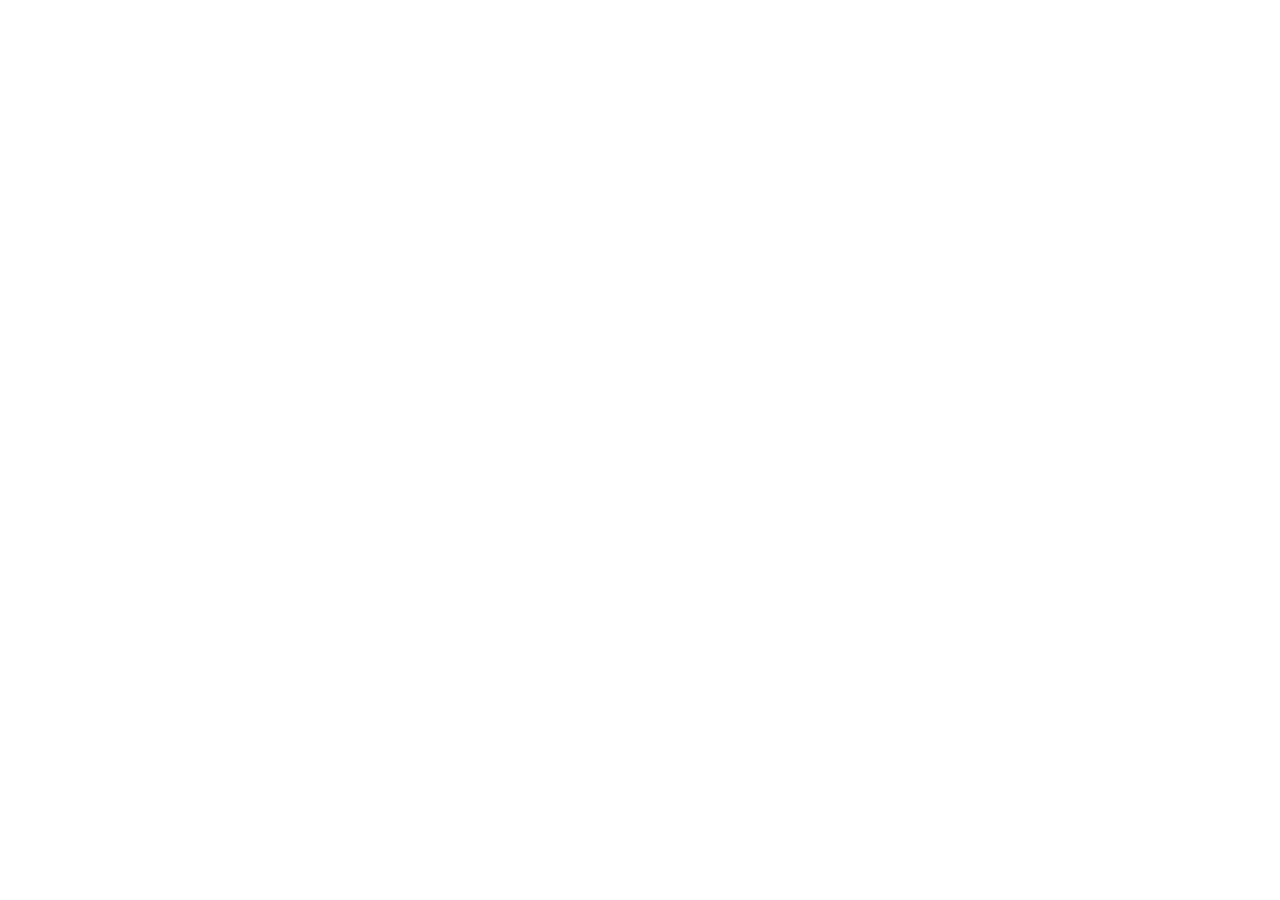
==== index.html @ 75bd583d "Alteração index" ====
<!DOCTYPE html>
<html lang="en">
<head>
    <meta charset="UTF-8">
    <meta http-equiv="X-UA-Compatible" content="IE=edge">
    <meta name="viewport" content="width=device-width, initial-scale=1.0">
    <title>FIAT</title>
    
</head>
<body>
    
</body>
</html>
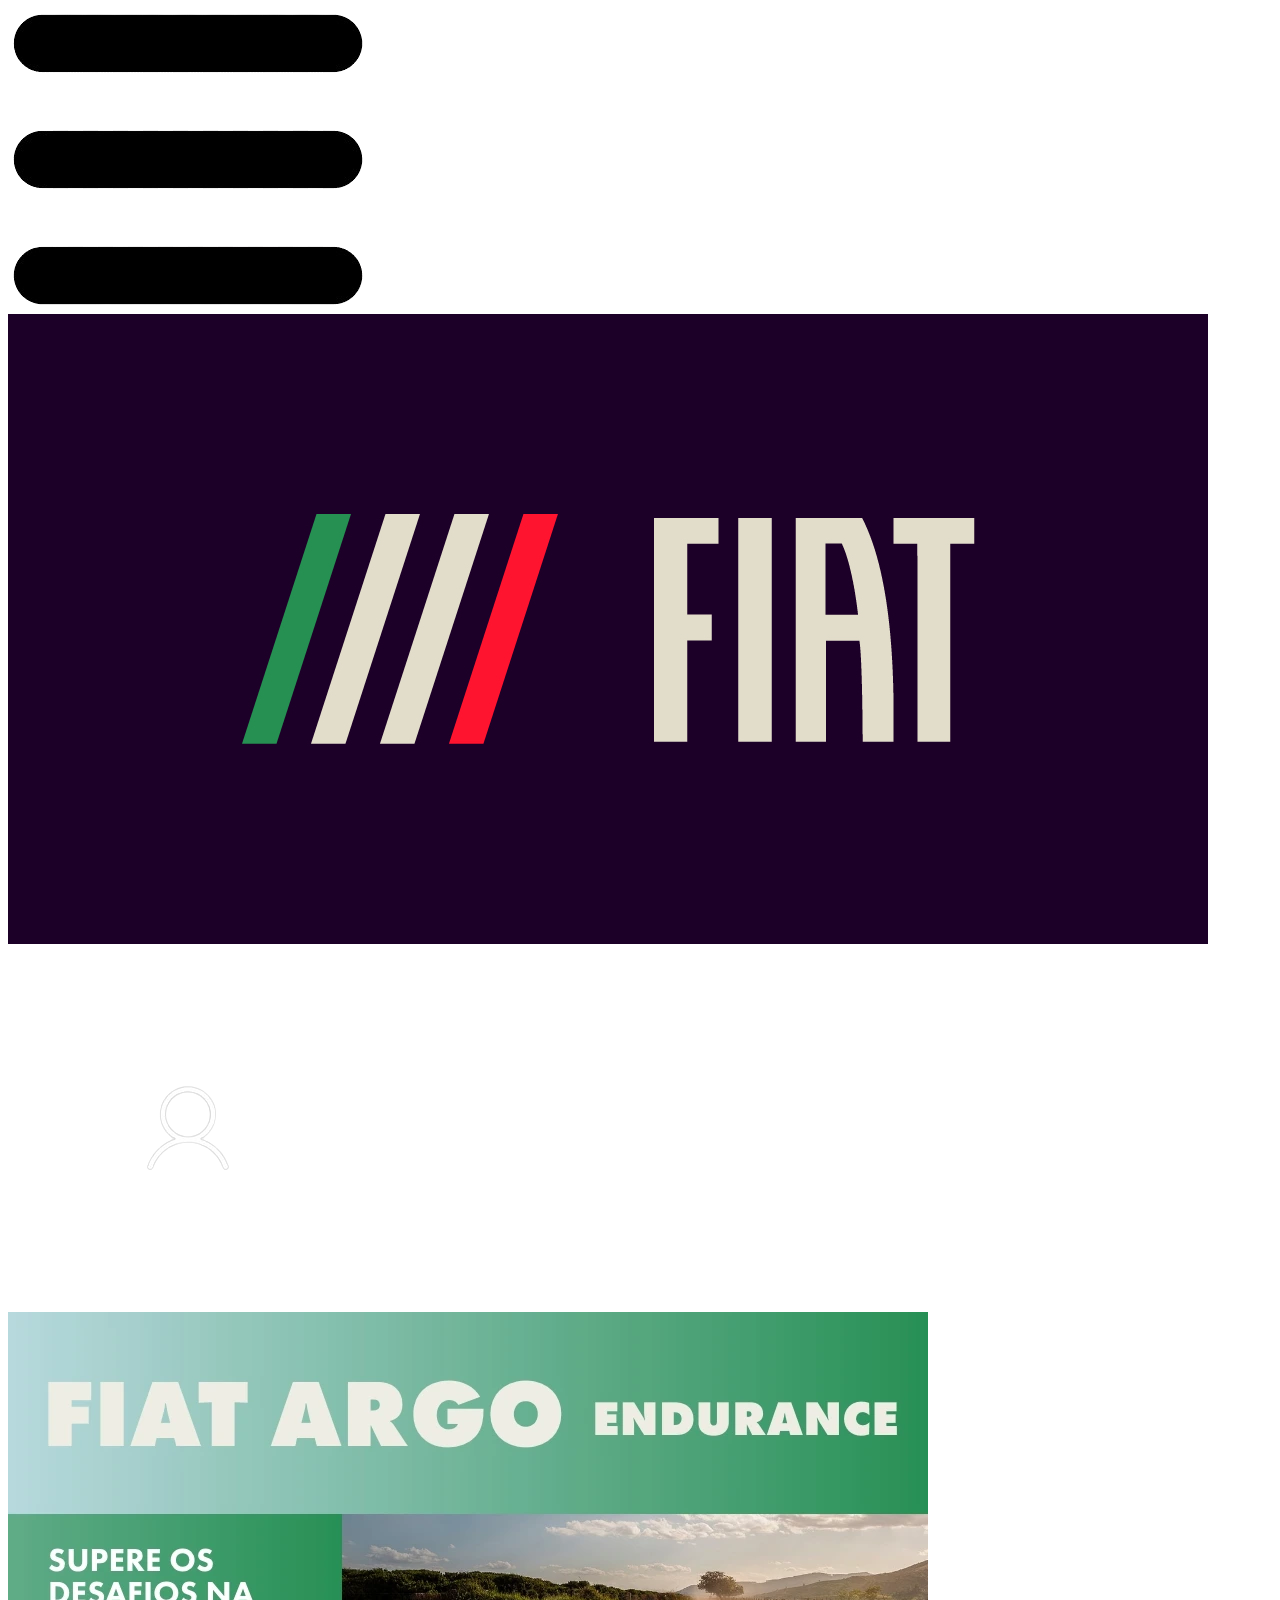
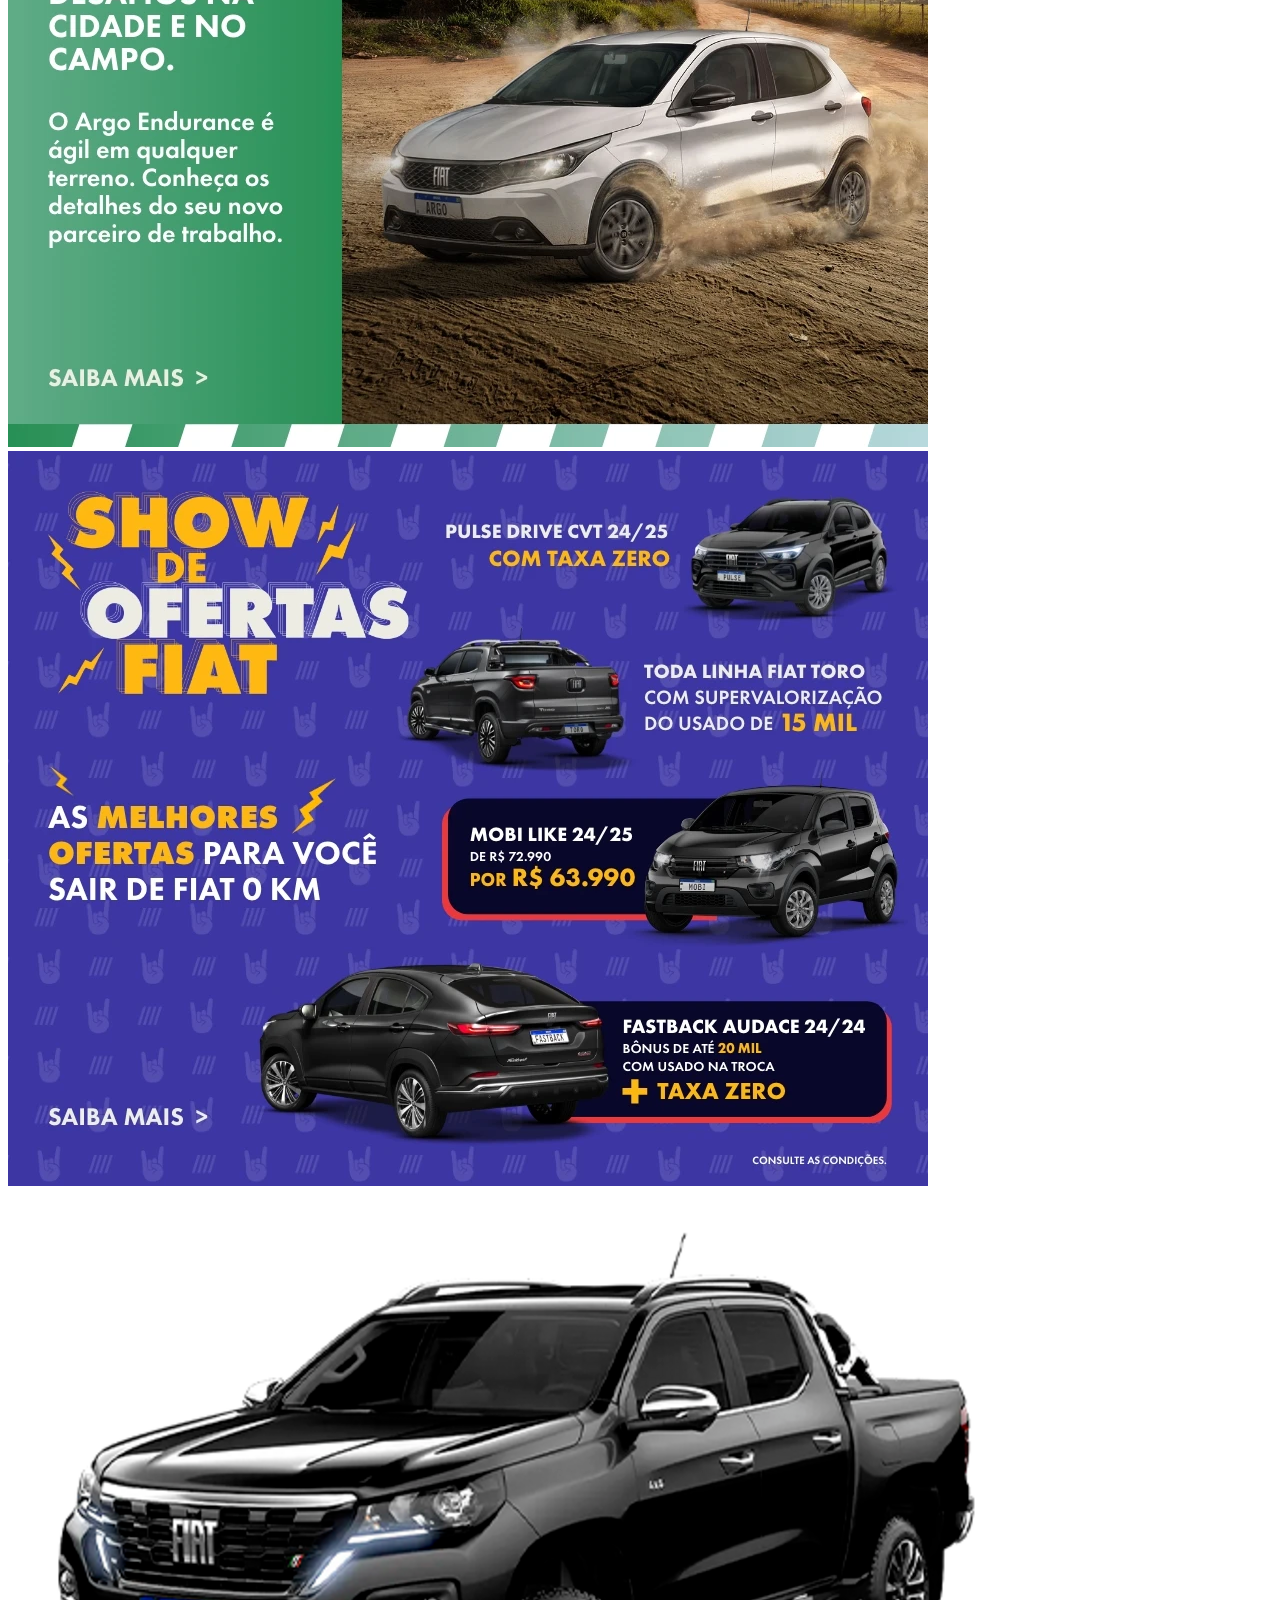
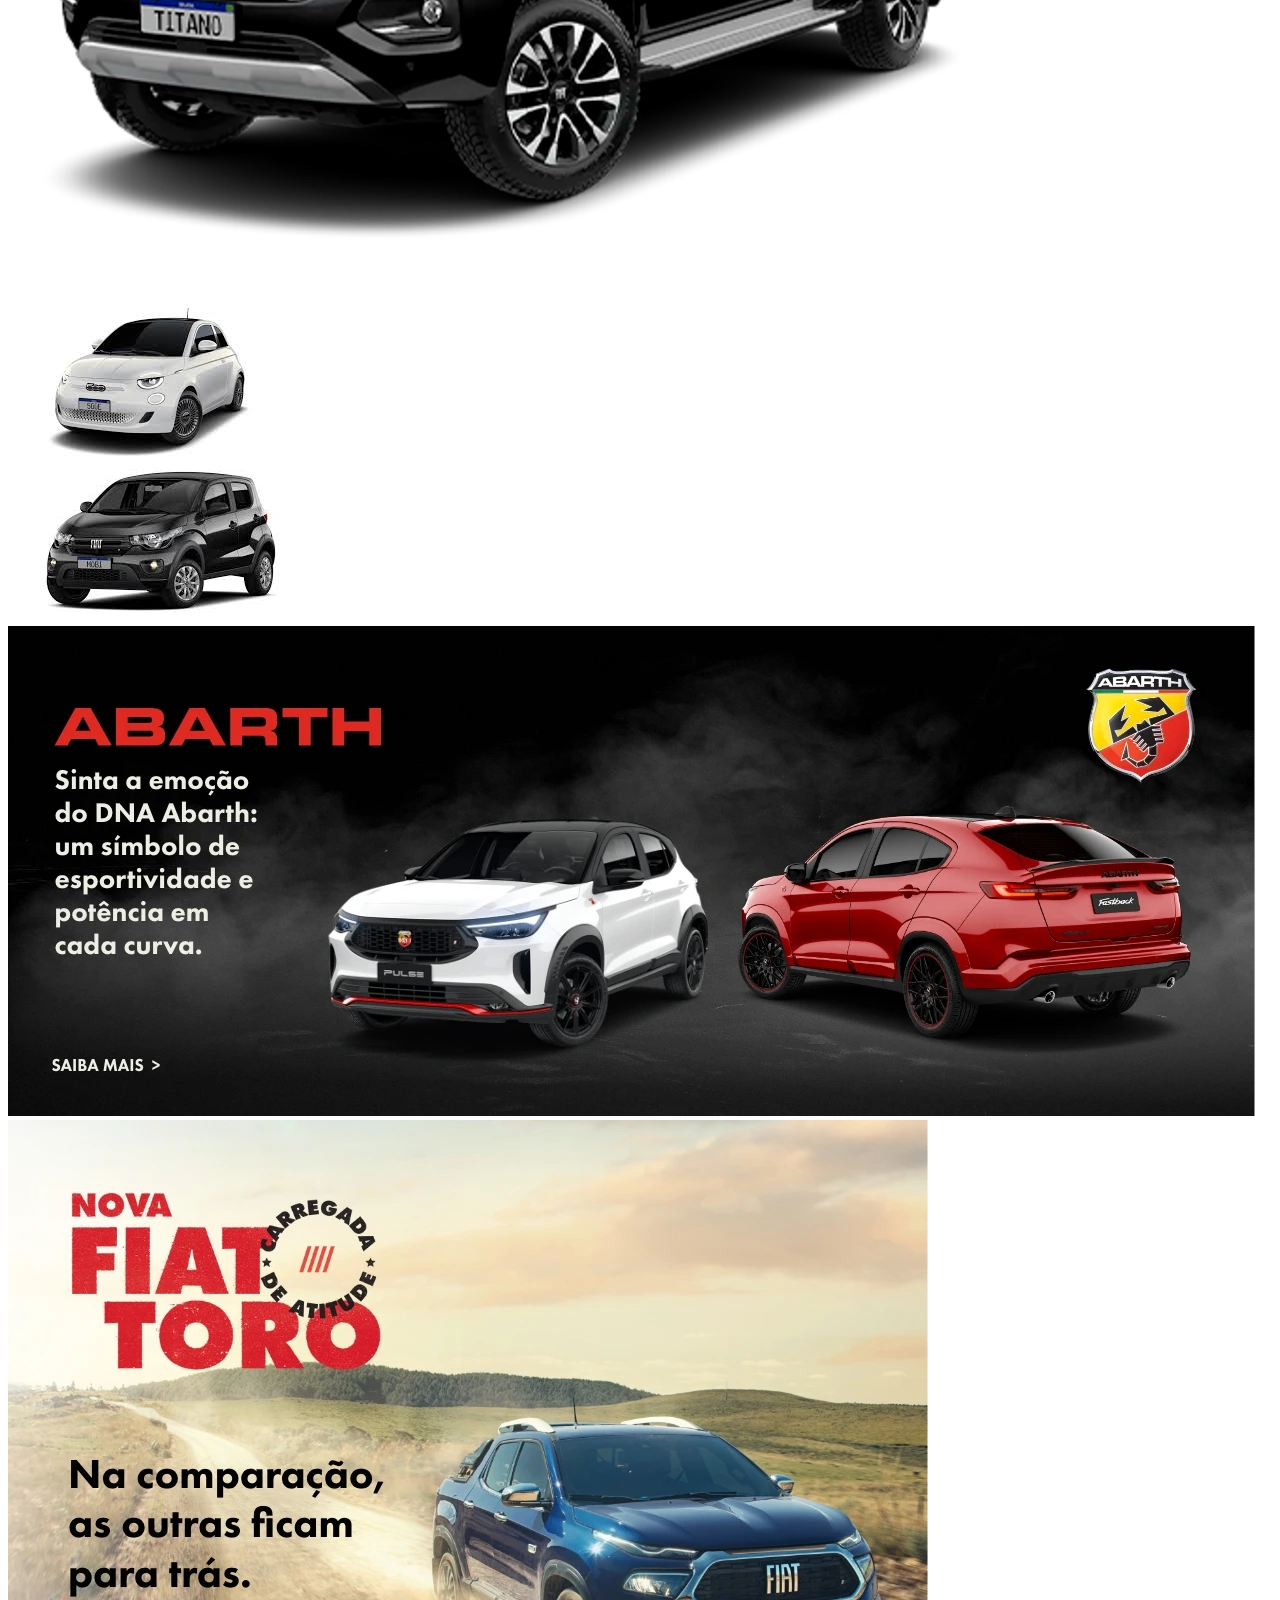
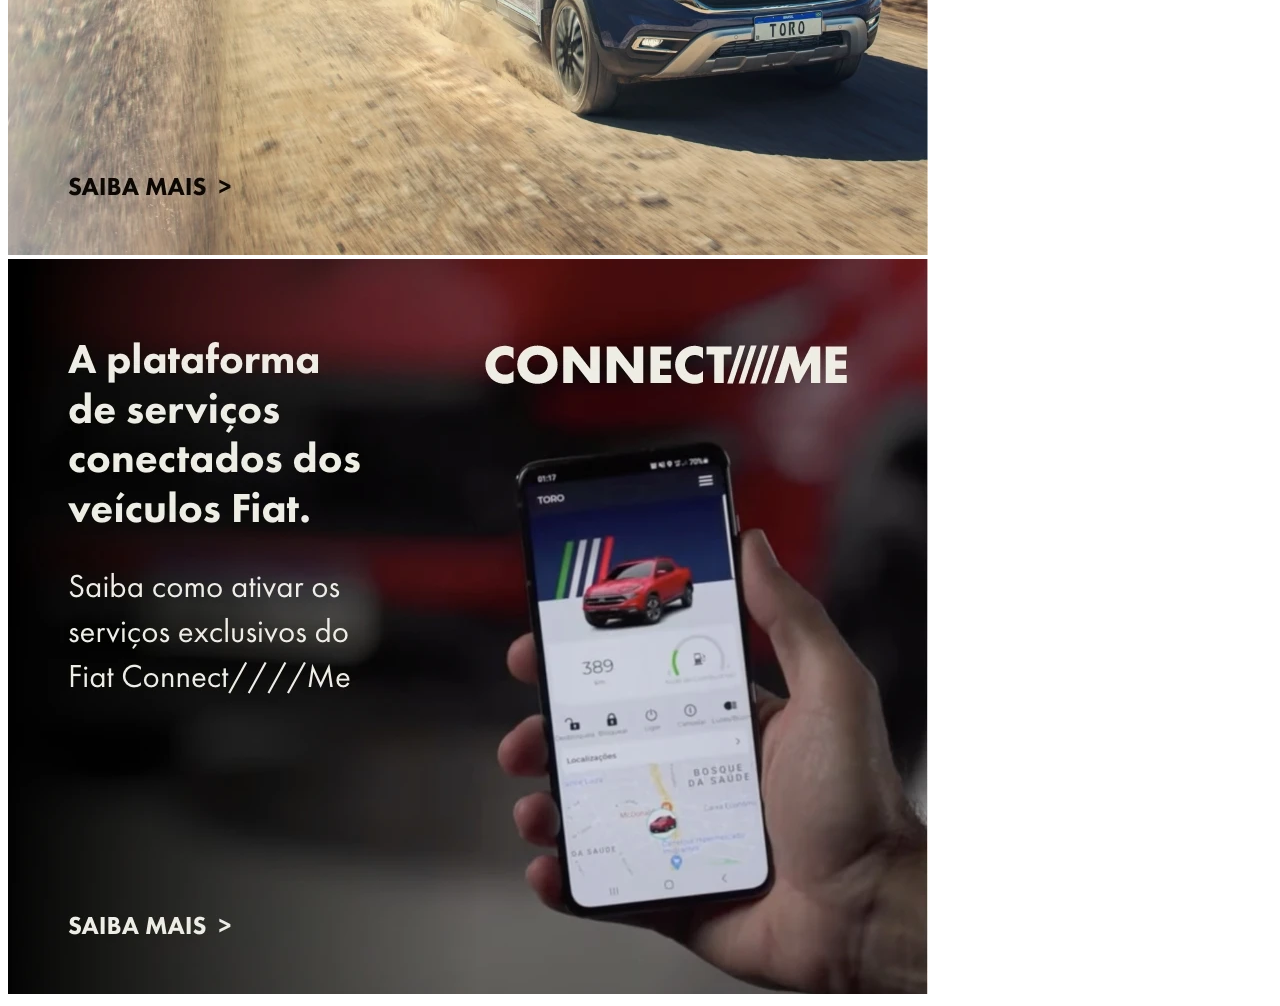
==== commit 79ddb1bf: "erro nos div 03/10" ====
--- a/index.html
+++ b/index.html
@@ -1,13 +1,33 @@
 <!DOCTYPE html>
-<html lang="en">
+<html lang="pt-br">
 <head>
     <meta charset="UTF-8">
     <meta http-equiv="X-UA-Compatible" content="IE=edge">
     <meta name="viewport" content="width=device-width, initial-scale=1.0">
     <title>FIAT</title>
-    
+    <link rel="stylesheet" href="estilo.css">
 </head>
 <body>
-    
+    <div id="top">
+        <div id="menu"><img src="Imagens/menu-removebg-preview.png" alt="MENU"></div>
+        <div id="logo"><img src="Imagens/fiat.png" alt="FIAT"></div>
+        <div id="cadastro"><img src="Imagens/cadastro-removebg-preview.png" alt="CADASTRO"></div>
+    </div>
+    <div id="contain">
+    </div>
+    <div id="anuncioscima">
+        <div id="anuncio1cima"><img src="Imagens/anuncio1cima.webp"></div>
+        <div id="anuncio2cima"><img src="Imagens/anuncio2cima.webp"></div>
+    </div>
+    <div id="carros">
+        <div id="titano"><img src="Imagens/titano.webp"></div>
+        <div id="500e"><img src="Imagens/500e.jpg"></div>
+        <div id="mobi"><img src="Imagens/mobi.jpg"></div>
+    </div>
+    <div id="anunciomeio"><img src="Imagens/anunciomeio.webp"></div>
+    <div id="anunciosbaixo">
+        <div id="anuncio1baixo"><img src="Imagens/anuncio1baixo.webp"></div>
+        <div id="anuncio2baixo"><img src="Imagens/anuncio2baixo.webp"></div>
+    </div>
 </body>
 </html>
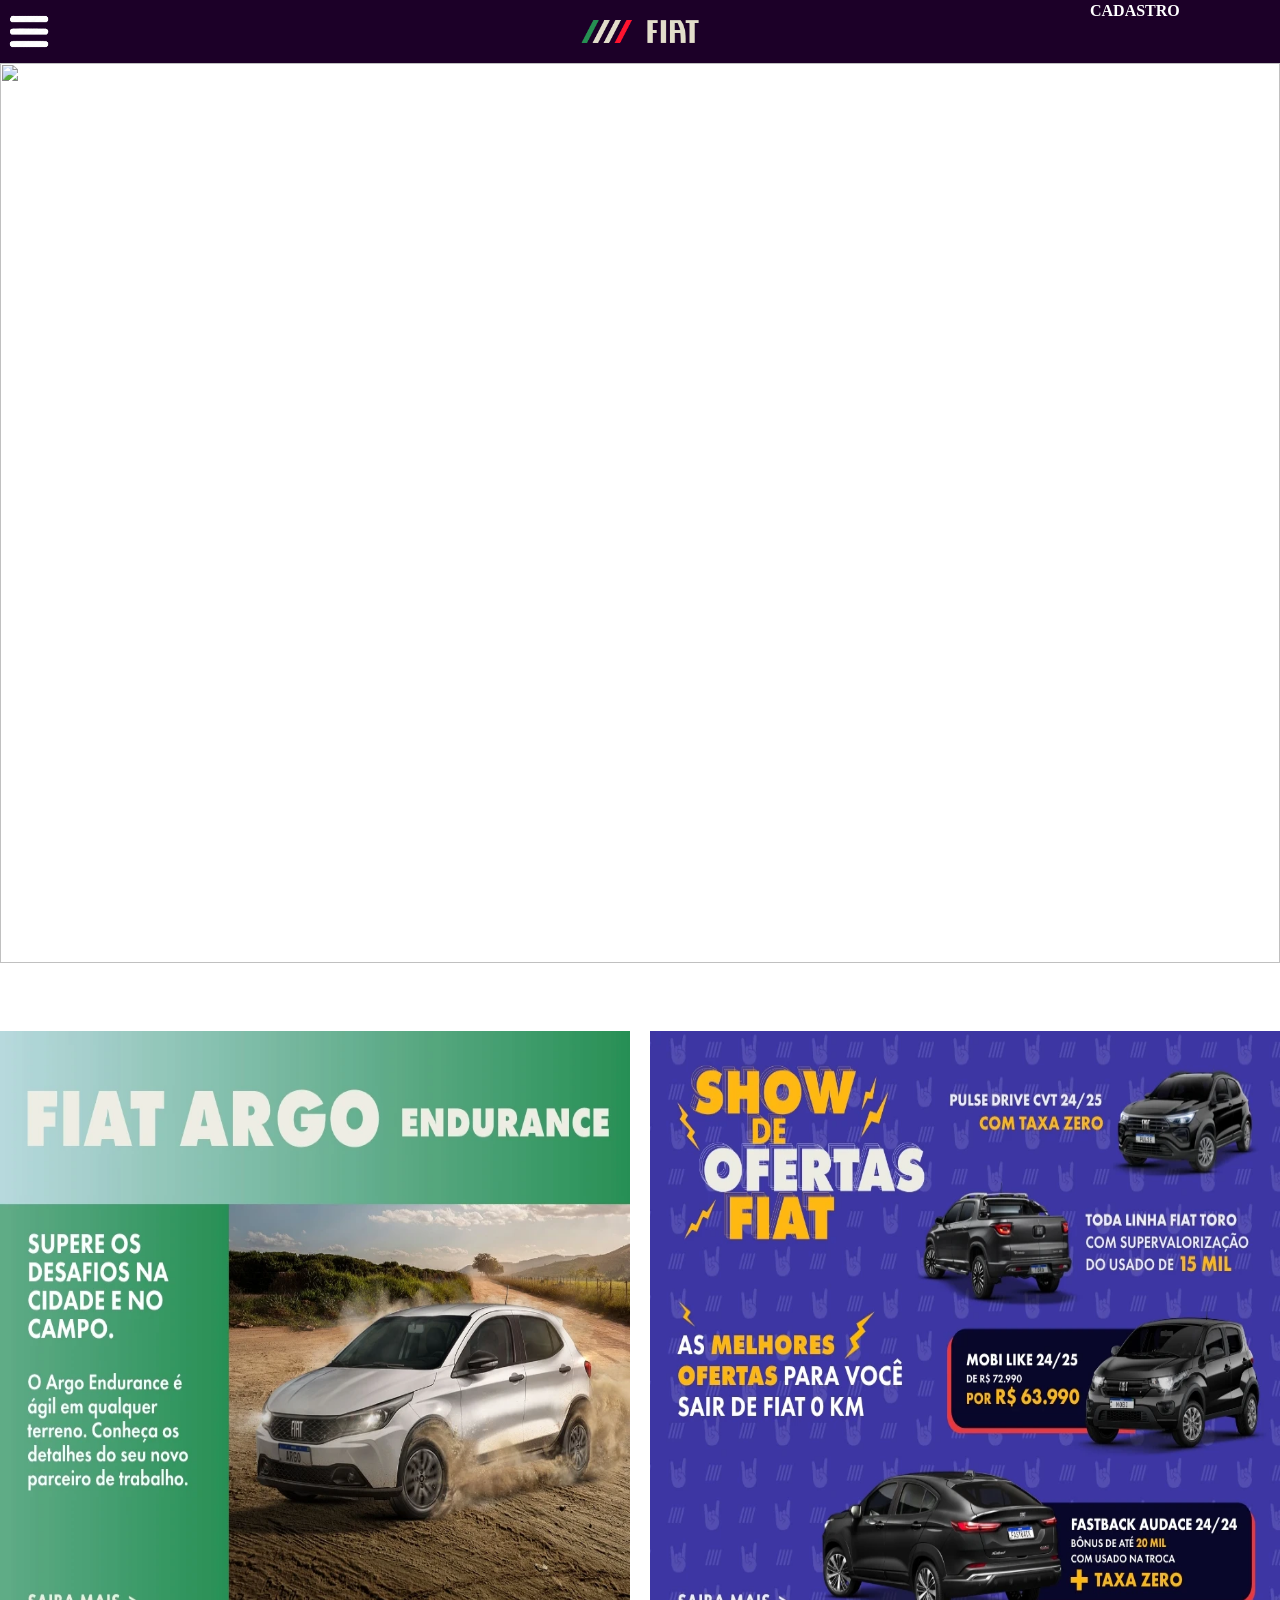
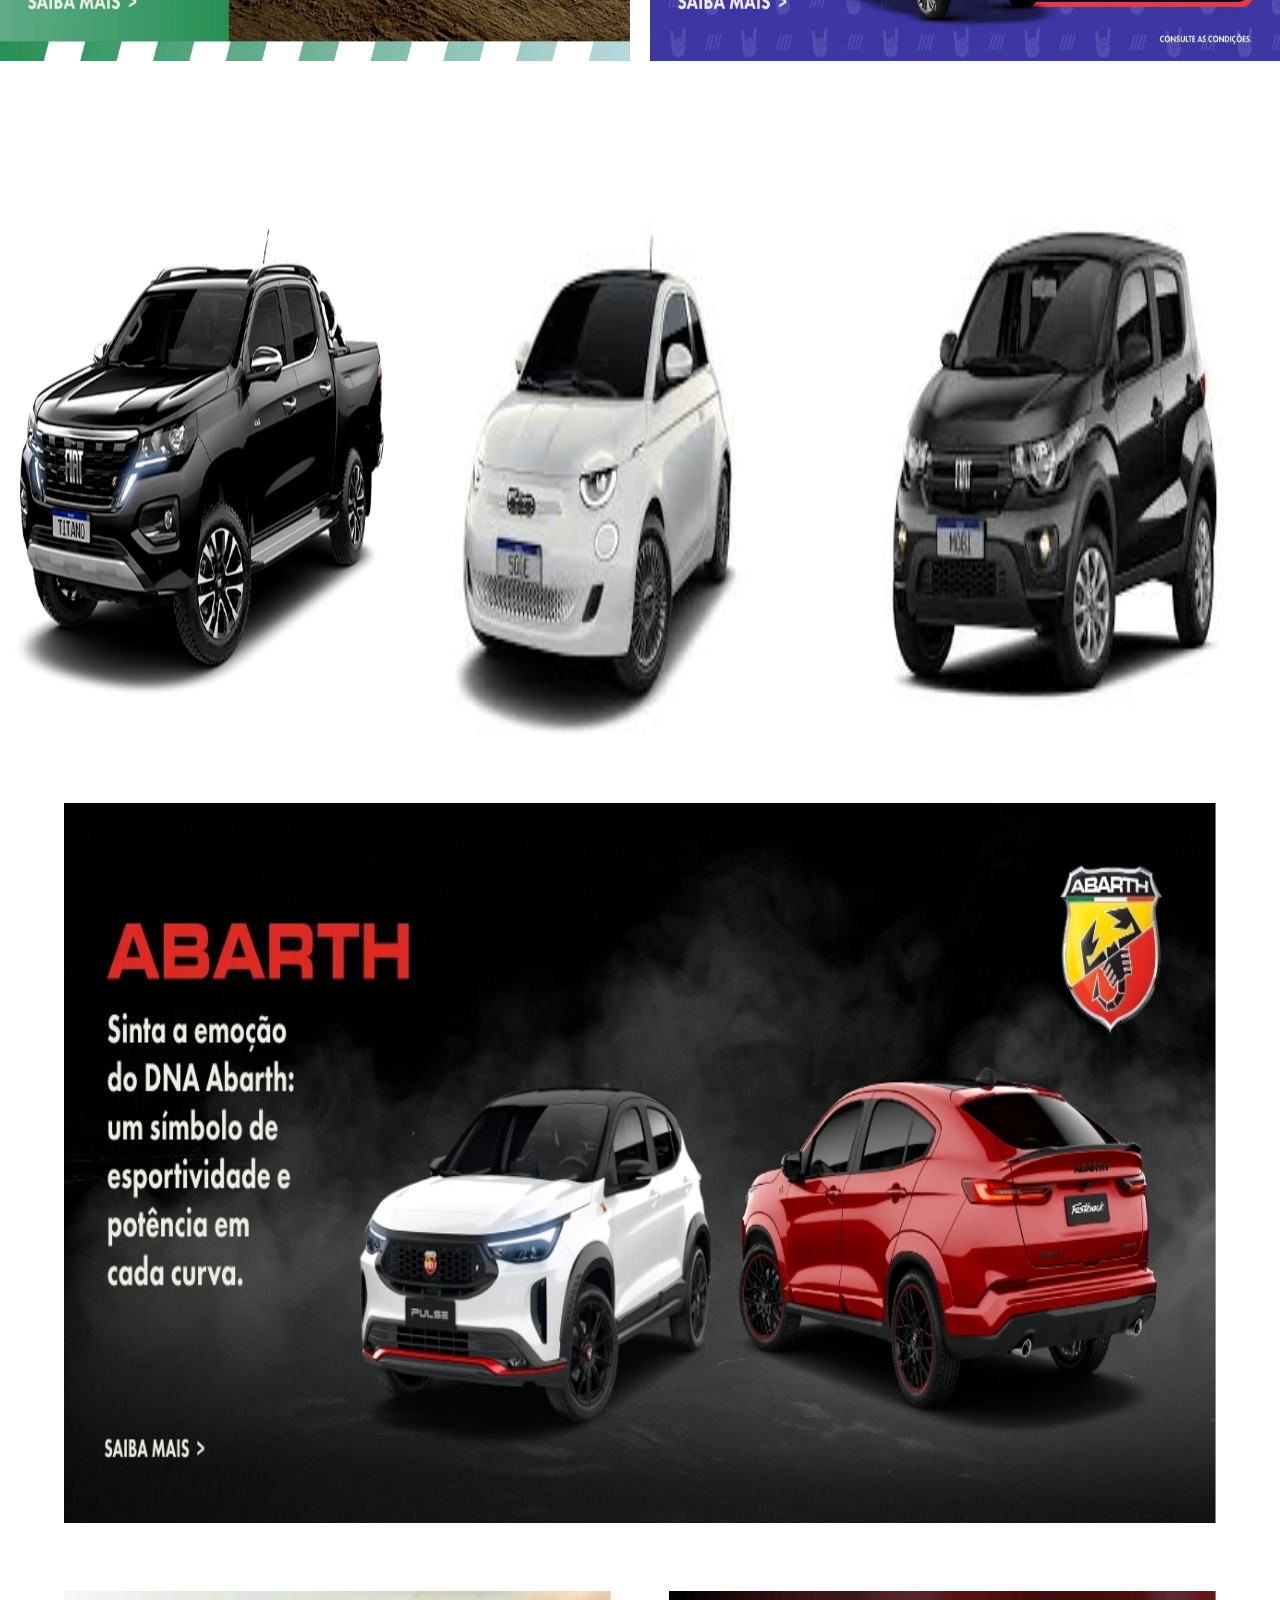
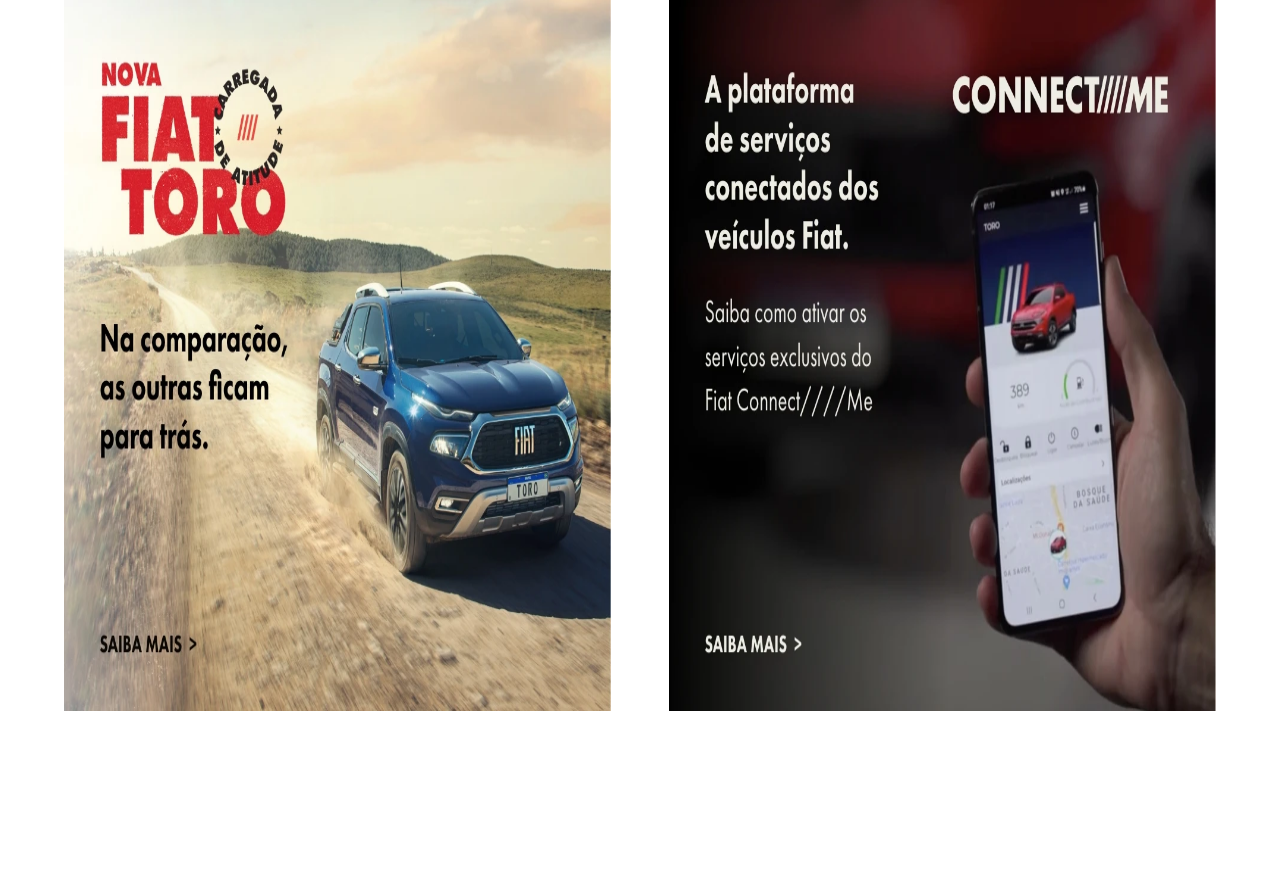
==== commit 2b0a53fd: "termino do projeto 16/10" ====
--- a/index.html
+++ b/index.html
@@ -5,29 +5,35 @@
     <meta http-equiv="X-UA-Compatible" content="IE=edge">
     <meta name="viewport" content="width=device-width, initial-scale=1.0">
     <title>FIAT</title>
-    <link rel="stylesheet" href="estilo.css">
+    <link rel="stylesheet" href="CSS/estilo.css">
 </head>
 <body>
     <div id="top">
-        <div id="menu"><img src="Imagens/menu-removebg-preview.png" alt="MENU"></div>
-        <div id="logo"><img src="Imagens/fiat.png" alt="FIAT"></div>
-        <div id="cadastro"><img src="Imagens/cadastro-removebg-preview.png" alt="CADASTRO"></div>
+        <div id="menu"><img src="Imagens/download-removebg-preview.png" width="30%" height="100%"></div>
+        <div id="logo"><img src="Imagens/fiat.png" width="100%" height="100%"></div>
+        <div id="cadastro"><table><tr><th align="center"><font color="white">CADASTRO</font></th></tr></table></div>
     </div>
-    <div id="contain">
+    <div id="contain"><img src="imagens/background.jpg" width="100%" height="100%"></div>
+    <div id="spacocima"></div>
+    <div id="anuncioscima">
+        <div id="anuncio1cima"><img src="Imagens/anuncio1cima.webp" width="100%" height="100%"></div>
+        <div id="space"></div>
+        <div id="anuncio2cima"><img src="Imagens/anuncio2cima.webp" width="100%" height="100%"></div>
     </div>
-    <div id="anuncioscima">
-        <div id="anuncio1cima"><img src="Imagens/anuncio1cima.webp"></div>
-        <div id="anuncio2cima"><img src="Imagens/anuncio2cima.webp"></div>
+    <div id="spaco"></div>
+    <div id="carros">
+        <div id="titano"><img src="Imagens/titano.webp" width="100%" height="100%"></div>
+        <div id="e500e"><img src="Imagens/500e.jpg" width="100%" height="100%"></div>
+        <div id="mobi"><img src="Imagens/mobi.jpg" width="100%" height="100%"></div>
     </div>
-    <div id="carros">
-        <div id="titano"><img src="Imagens/titano.webp"></div>
-        <div id="500e"><img src="Imagens/500e.jpg"></div>
-        <div id="mobi"><img src="Imagens/mobi.jpg"></div>
+    <div id="spacu"></div>
+    <div id="anunciomeio"><img src="Imagens/anunciomeio.webp" width="100%" height="100%"></div>
+    <div id="spaca"></div>
+    <div id="anunciosbaixo">
+        <div id="anuncio1baixo"><img src="Imagens/anuncio1baixo.webp" width="100%" height="100%"></div>
+        <div id="spaci"></div>
+        <div id="anuncio2baixo"><img src="Imagens/anuncio2baixo.webp" width="100%" height="100%"></div>
     </div>
-    <div id="anunciomeio"><img src="Imagens/anunciomeio.webp"></div>
-    <div id="anunciosbaixo">
-        <div id="anuncio1baixo"><img src="Imagens/anuncio1baixo.webp"></div>
-        <div id="anuncio2baixo"><img src="Imagens/anuncio2baixo.webp"></div>
-    </div>
+    <div id="spacobaixo"></div>
 </body>
 </html>
--- a/CSS/estilo.css
+++ b/CSS/estilo.css
@@ -0,0 +1,104 @@
+*{
+    margin: 0;
+    padding: 0;
+    box-sizing: content-box;
+}
+#top{
+    width: 100vw;
+    height: 7vh;
+    background-color: rgb(28, 0, 40);
+    display: flex;
+    justify-content: space-between;
+}
+#contain {
+    width: 100vw;
+    height: 100vh;
+    display: flex;
+    flex-wrap: wrap;
+}
+#spacocima{
+    width: 100vw;
+    height: 7.5vh;
+}
+#menu{
+    width: 15%;
+    height: 100%;
+}
+#logo{
+    width: 15%;
+    height: 100%;
+}
+#cadastro{
+    width: 15%;
+    height: 100%;
+}
+#anuncioscima{
+    width: 100vw;
+    height: 70vh;
+    display: flex;
+    justify-content: center;
+}
+#space{
+    width: 2%;
+    height: 100%;
+}
+#spaco{
+    width: 100vw;
+    height: 15vh;
+}
+#carros{
+    width: 100vw;
+    height: 60vh;
+    display: flex;
+    justify-content: space-evenly;
+}
+#titano{
+    width: 31%;
+    height: 100%;
+}
+#e500e{
+    width: 34.5%;
+    height: 100%;
+}
+#mobi{
+    width: 34.5%;
+    height: 100%;
+}
+#spacu{
+    width: 100vw;
+    height: 7.5vh;
+}
+#anunciomeio{
+    width: 90vw;
+    height: 80vh;
+    margin: 0 auto;
+    display: flex;
+    justify-content: center;
+}
+#spaca{
+    width: 100vw;
+    height: 7.5vh;
+}
+#anunciosbaixo{
+    width: 90vw;
+    height: 80vh;
+    display: flex;
+    justify-content: center;
+    margin: 0 auto;
+}
+#anuncio1baixo{
+    width: 47.5%;
+    height: 100%;
+}
+#spaci{
+    width: 5%;
+    height: 100%;
+}
+#anuncio2baixo{
+    width: 47.5%;
+    height: 100%;
+}
+#spacobaixo{
+    width: 100vw;
+    height: 20vh;
+}
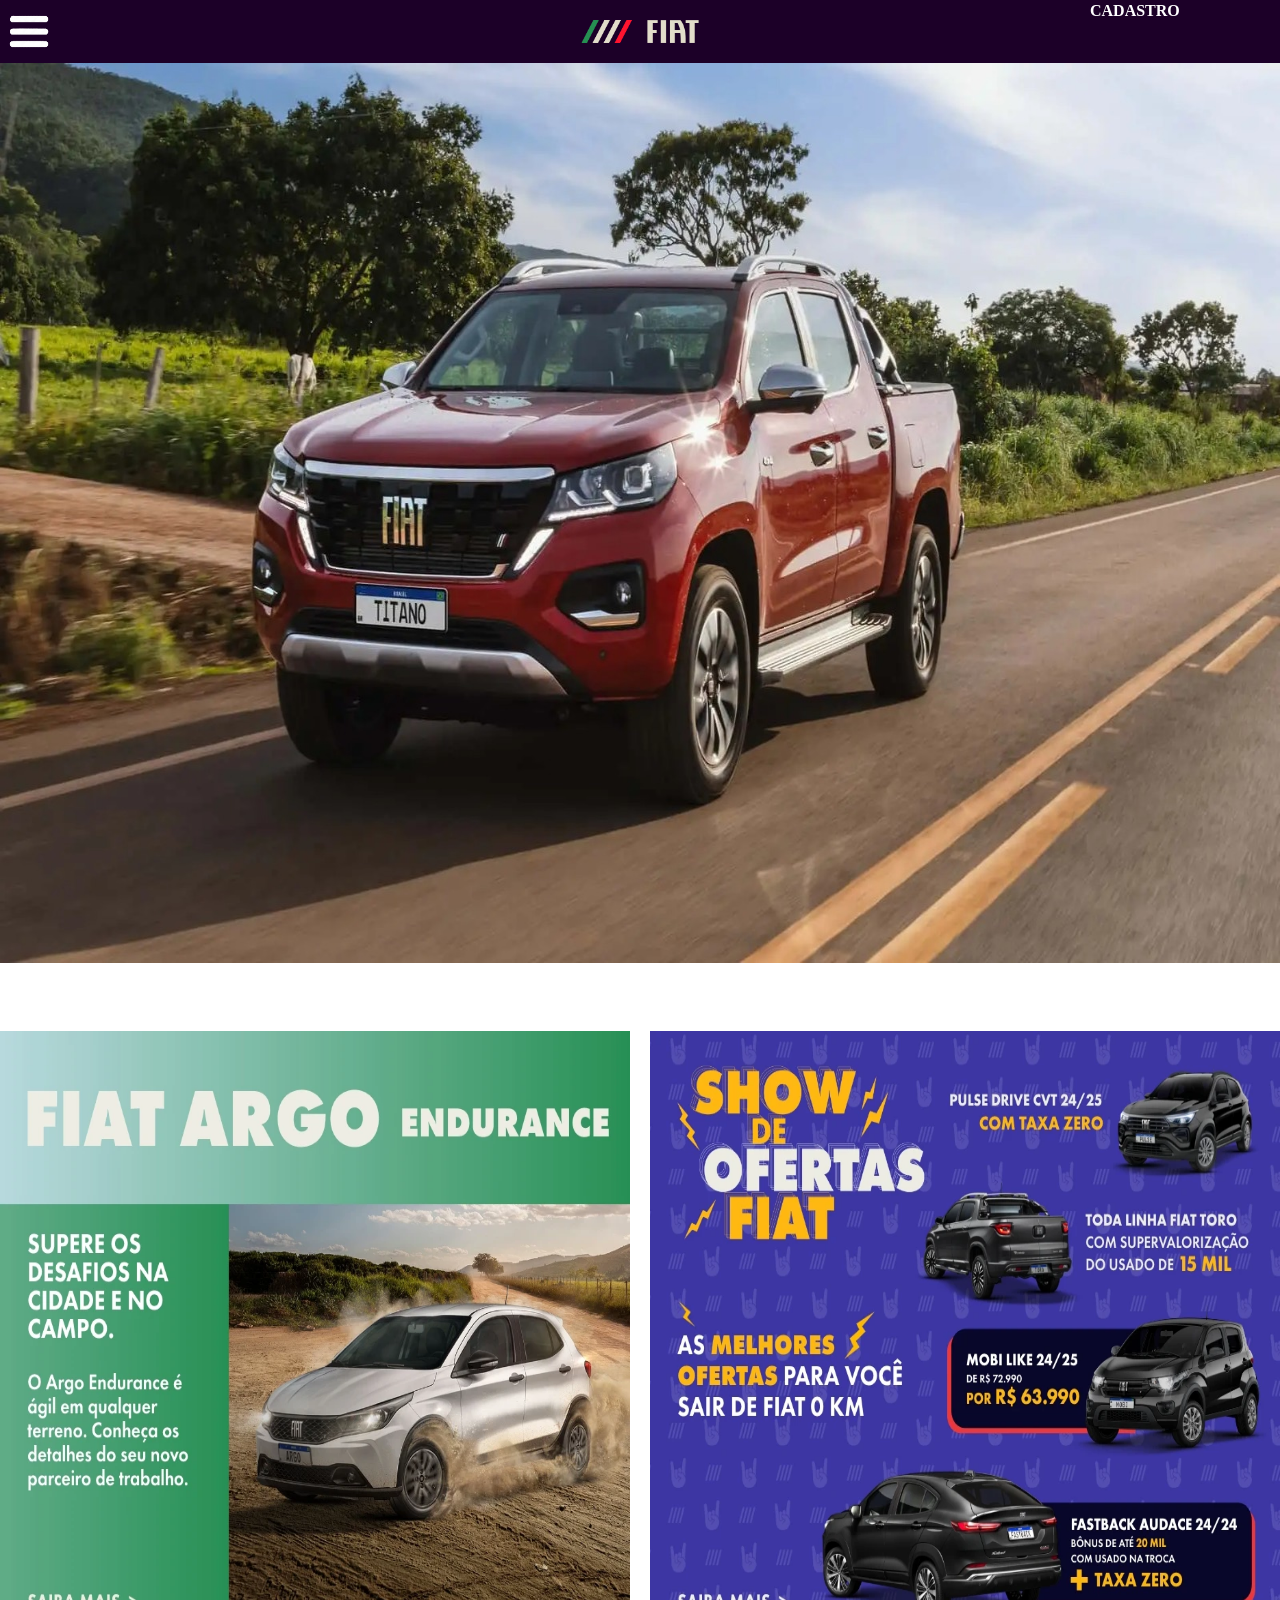
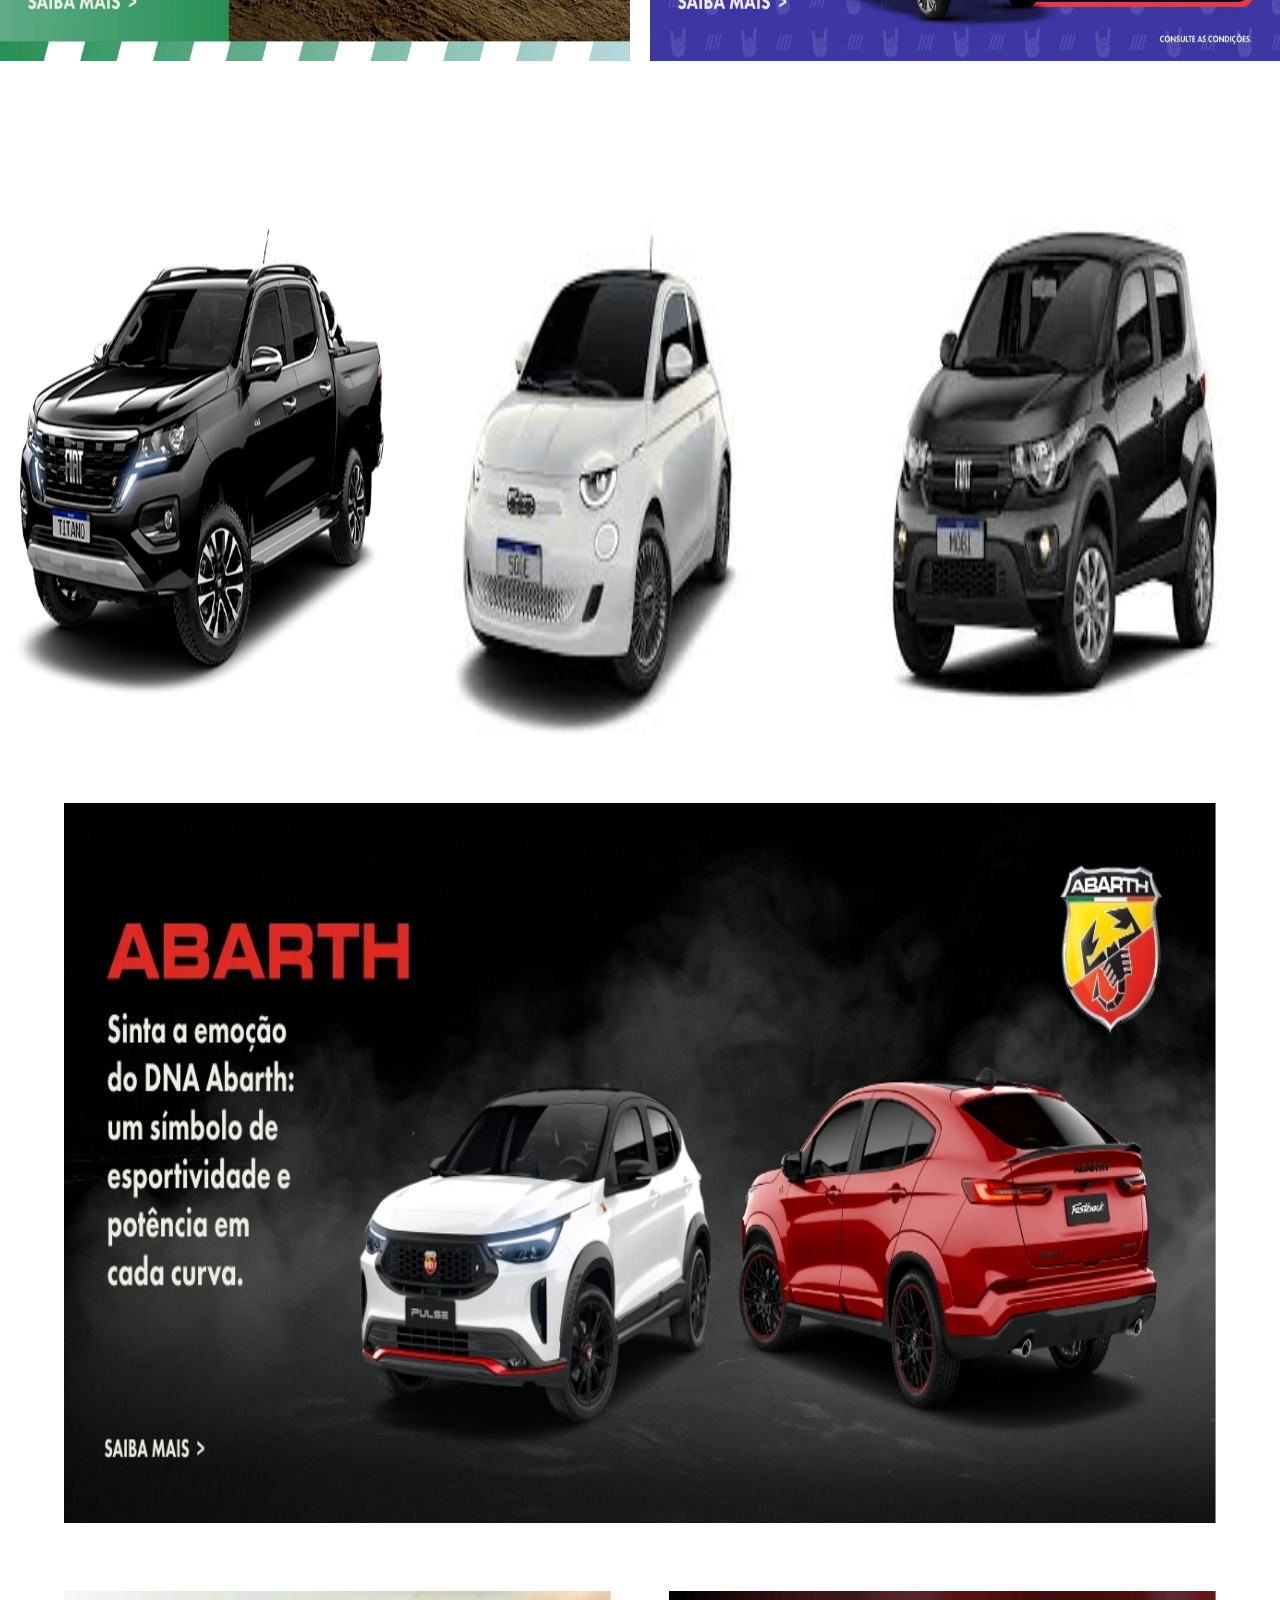
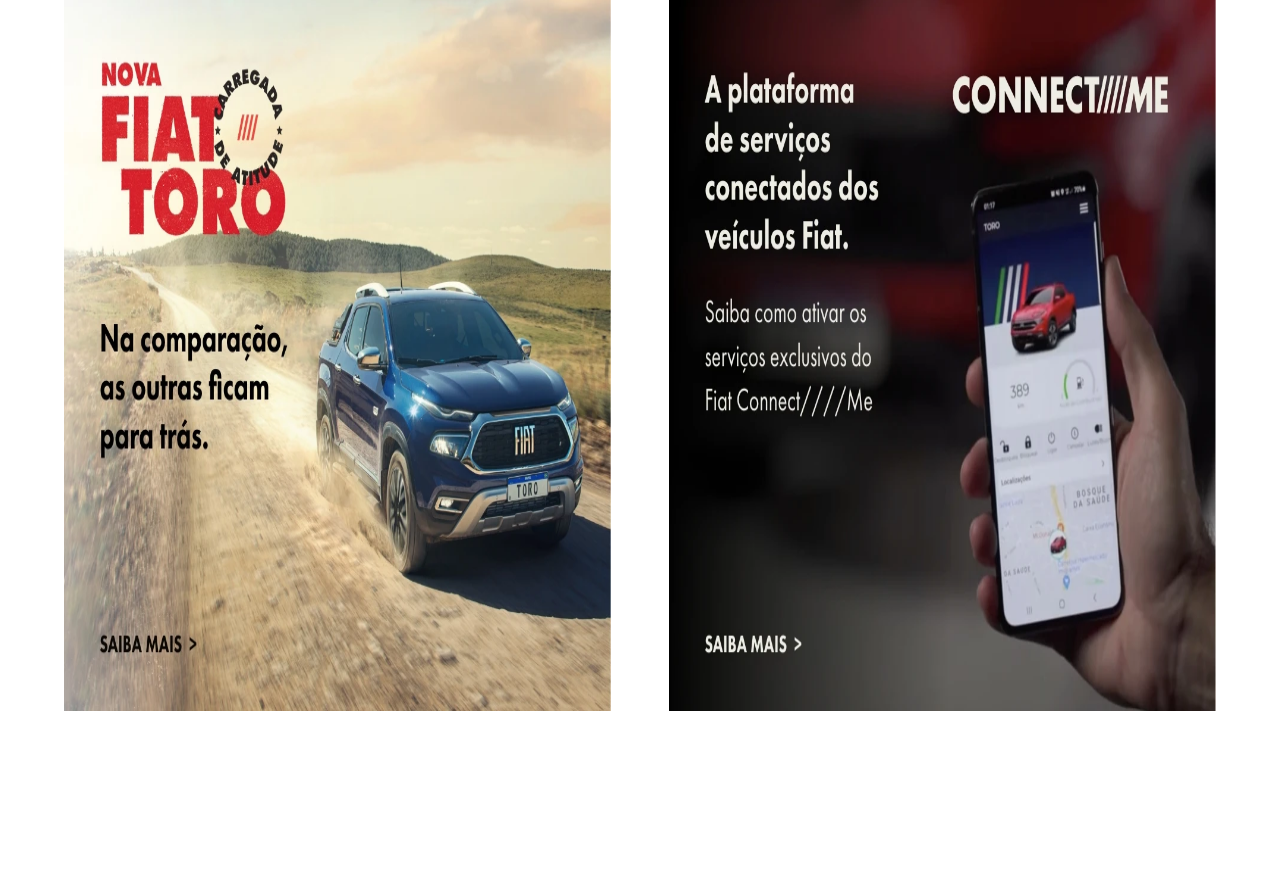
==== commit c8b2923a: "erro background 23/10" ====
--- a/index.html
+++ b/index.html
@@ -13,7 +13,7 @@
         <div id="logo"><img src="Imagens/fiat.png" width="100%" height="100%"></div>
         <div id="cadastro"><table><tr><th align="center"><font color="white">CADASTRO</font></th></tr></table></div>
     </div>
-    <div id="contain"><img src="imagens/background.jpg" width="100%" height="100%"></div>
+    <div id="contain"><img src="Imagens/background.jpg" width="100%" height="100%"></div>
     <div id="spacocima"></div>
     <div id="anuncioscima">
         <div id="anuncio1cima"><img src="Imagens/anuncio1cima.webp" width="100%" height="100%"></div>
